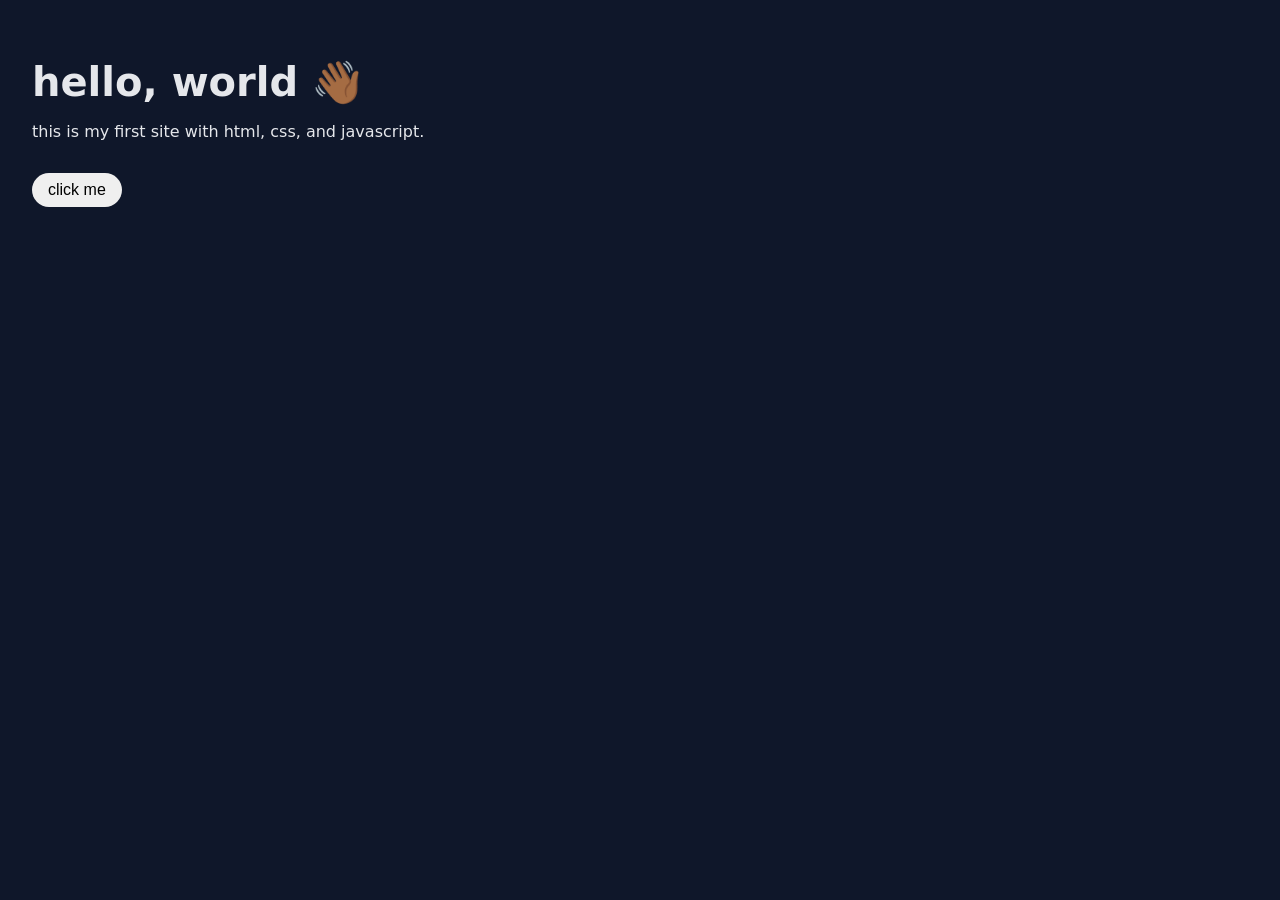
==== index.html @ 0871e7f8 "first commit" ====
<!DOCTYPE html>
<html lang="en">
<head>
  <meta charset="UTF-8" />
  <title>My First Site</title>

  <!-- connect CSS file -->
  <link rel="stylesheet" href="style.css" />
</head>
<body>
  <h1>hello, world 👋🏾</h1>
  <p>this is my first site with html, css, and javascript.</p>

  <button id="clickMeBtn">click me</button>
  <p id="message"></p>

  <!-- connect JS file -->
  <script src="script.js"></script>
</body>
</html>
---- style.css ----
/* make the page not ugly lol */

body {
  font-family: system-ui, -apple-system, BlinkMacSystemFont, "Segoe UI", sans-serif;
  background: #0f172a;
  color: #e5e7eb;
  margin: 0;
  padding: 2rem;
}

h1 {
  font-size: 2.5rem;
  margin-bottom: 0.5rem;
}

button {
  margin-top: 1rem;
  padding: 0.5rem 1rem;
  border: none;
  border-radius: 999px;
  cursor: pointer;
  font-size: 1rem;
}

button:hover {
  opacity: 0.9;
}
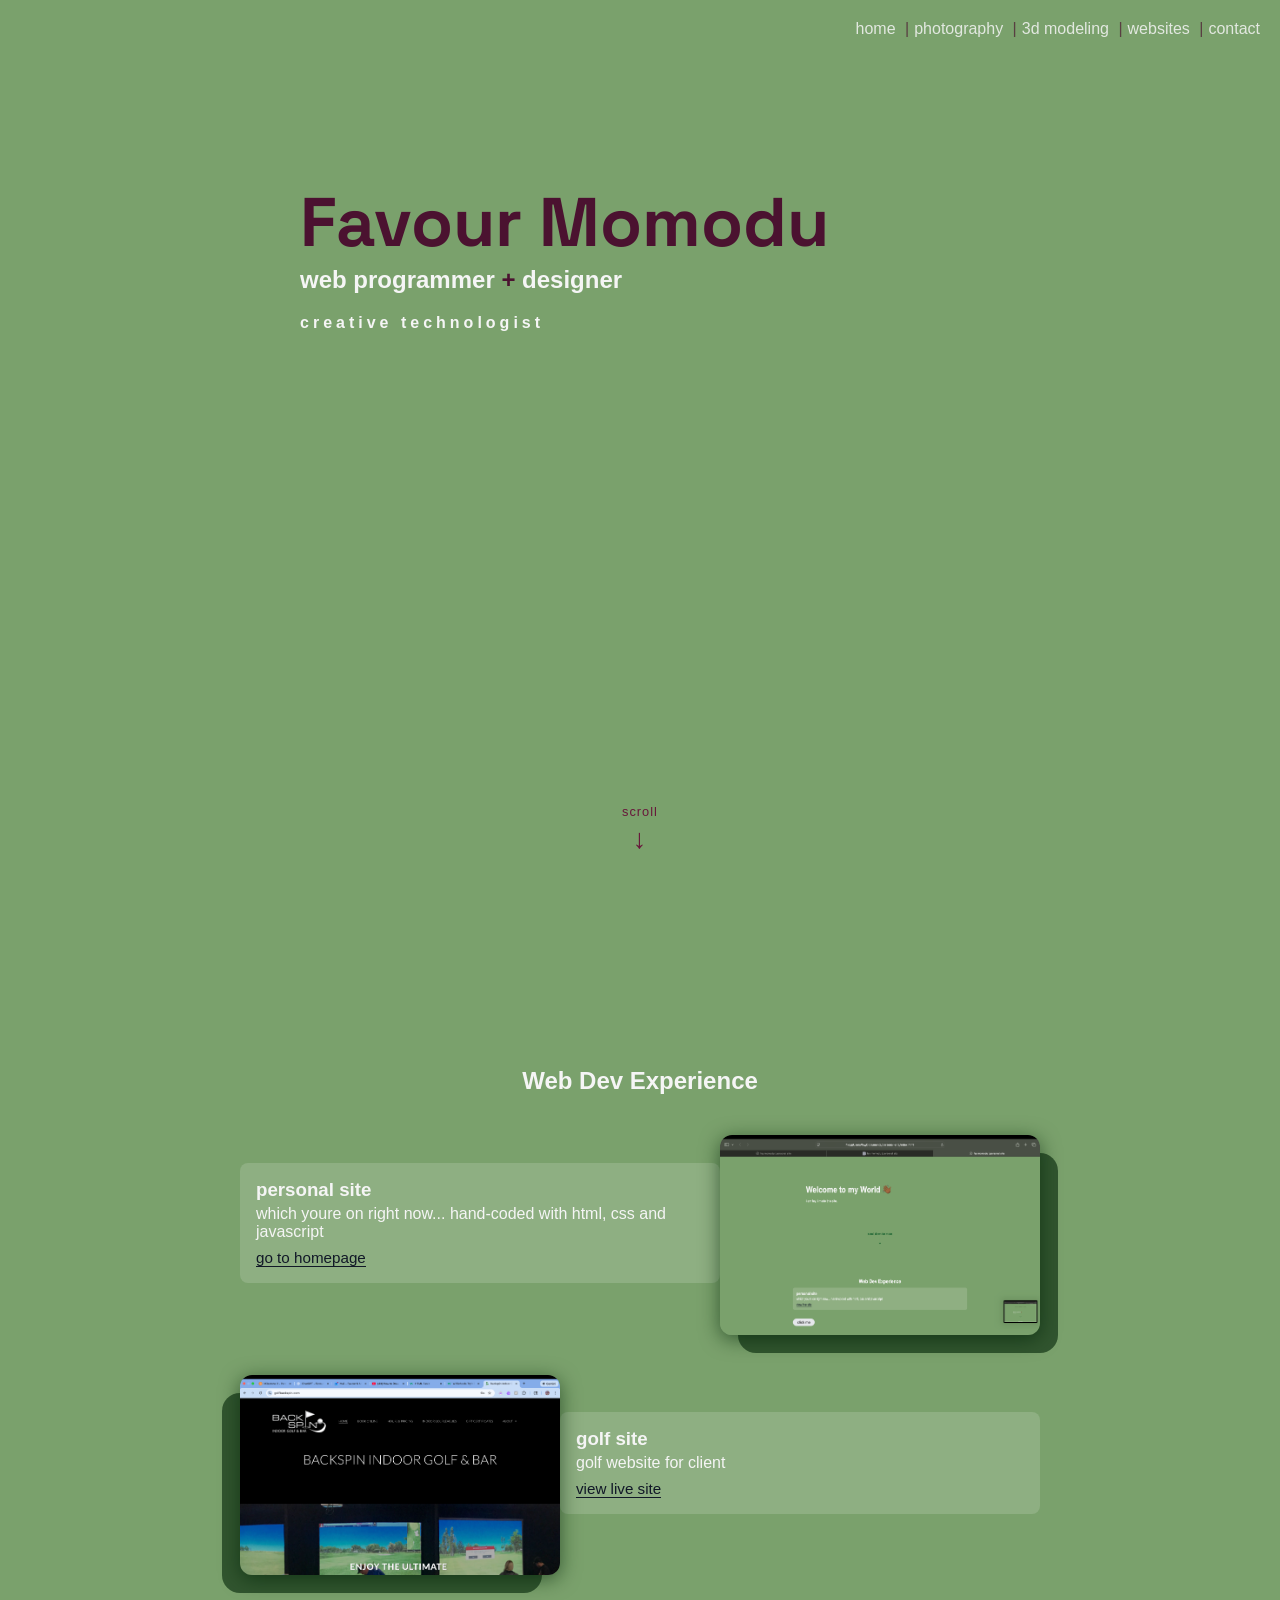
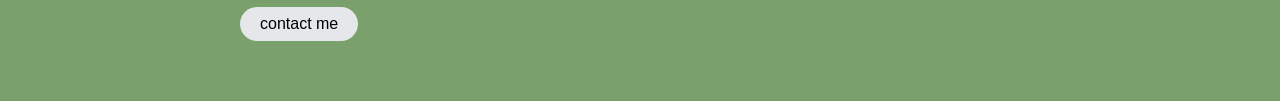
==== commit 0b89dcf9: "update portfolio site files" ====
--- a/index.html
+++ b/index.html
@@ -1,20 +1,100 @@
 <!DOCTYPE html>
 <html lang="en">
-<head>
-  <meta charset="UTF-8" />
-  <title>My First Site</title>
+  <head>
+    <meta charset="UTF-8" />
+    <title>fey momodu | personal site</title>
+    <link rel="preconnect" href="https://fonts.googleapis.com">
+<link rel="preconnect" href="https://fonts.gstatic.com" crossorigin>
+<link href="https://fonts.googleapis.com/css2?family=Inter:wght@400;600;800&family=Space+Grotesk:wght@500;700&display=swap" rel="stylesheet">
+    <link rel="stylesheet" href="style.css" />
+  </head>
 
-  <!-- connect CSS file -->
-  <link rel="stylesheet" href="style.css" />
-</head>
-<body>
-  <h1>hello, world 👋🏾</h1>
-  <p>this is my first site with html, css, and javascript.</p>
+  <body>
 
-  <button id="clickMeBtn">click me</button>
-  <p id="message"></p>
+    <!-- GREEN TOP BAR WITH NAV -->
+    <header class="banner">
+      <nav>
+        <ul>
+          <li><a href="#">home</a></li>
+          <li><a href="#">photography</a></li>
+          <li><a href="#">3d modeling</a></li>
+          <li><a href="#">websites</a></li>
+          <li><a href="contact.html">contact</a></li>
+        </ul>
+      </nav>
+    </header>
 
-  <!-- connect JS file -->
-  <script src="script.js"></script>
-</body>
+    <!-- CUTE DIVIDER SECTION -->
+
+    <!--  <div class="banner-divider">꧁⎝°⛧⋆𓆩༺♱༻𓆪⋆°⛧s⎠꧂</div> -->
+ 
+
+    <!-- MAIN BODY CONTENT (WHITE BACKGROUND) -->
+    <main class="page">
+
+        <!-- intro / hero section -->
+    <section class="intro">
+      <h1>Favour Momodu</h1>
+      <h2>web programmer <span class="accent">+</span> designer</h2>
+      <h4>creative technologist</h4>
+    
+
+
+    <!-- scroll hint -->
+    <div class="scroll-hint">
+        <!-- this text tells the user there is more content below -->
+        <span>scroll</span>
+        <span class="arrow">↓</span>
+    </div>
+    </section>
+
+     <!-- web dev section -->
+    <section id="web-dev" class ="projects">
+        <h2> Web Dev Experience</h2>
+
+        <!-- row 1: personal site -->
+        <div class="project-row">
+            <article class="project">
+            <h3>personal site</h3>
+            <p>which youre on right now... hand-coded with html, css and javascript</p>
+            <a href="#" target="_blank" rel="noopener noreferrer">go to homepage</a>
+        </article>
+
+        <!-- right: screenshot + dark green overlap bar -->
+        <div class="project-image">
+            <div class="preview-bg"></div>
+            <img src="p-image.png" alt="website preview">
+        </div>
+    </div> <!-- row 1 closed here-->
+
+
+
+       <!-- row 2: golf site -->
+    <div class="project-row reverse">
+        <article class="project">
+            <h3> golf site</h3>
+            <p>golf website for client</p>
+            <a href="https://www.golfbackspin.com/" target="_blank" rel="noopener noreferrer">view live site
+
+            </a>
+        </article>
+            
+
+            <!-- right: screenshot + dark green overlap bar -->
+            <div class="project-image">
+            <div class="preview-bg"></div>
+            <img src="g-image.png" alt="website preview">
+        </div>
+    </div> <!--row 2 closed-->
+
+    </section>
+
+      <button id="clickMeBtn">contact me</button>
+      <p id="message"></p>
+    </main>
+
+    
+
+    <script src="script.js"></script>
+  </body>
 </html>
--- a/style.css
+++ b/style.css
@@ -1,25 +1,240 @@
-/* make the page not ugly lol */
-
 body {
-  font-family: system-ui, -apple-system, BlinkMacSystemFont, "Segoe UI", sans-serif;
-  background: #0f172a;
-  color: #e5e7eb;
+  font-family: 'Franklin Gothic Medium', 'Arial Narrow', Arial, sans-serif;
+  background:#7aa16c;
+  color: whitesmoke;
   margin: 0;
-  padding: 2rem;
-}
-
-h1 {
-  font-size: 2.5rem;
-  margin-bottom: 0.5rem;
-}
-
+  padding: 0;
+  text-rendering: optimizeLegibility;
+}
+.accent {
+  color:#4b1230;
+}
+
+.page {
+  max-width: 800px;      /* don't let content stretch super wide */
+  margin: 80px auto 60px;/* top / left+right(auto centers) / bottom */
+  padding: 0 20px;       /* little side breathing room on small screens */
+
+}
+
+/* green banner at top */
+.banner {
+  background: #7aa16c;
+  padding: 20px 20px; 
+}
+
+/* nav styles */
+.banner nav {
+  display: flex;
+  justify-content: flex-end;
+  opacity: 85%;
+}
+
+.banner nav ul {
+  list-style: none;
+  display: flex;
+  margin: 0;
+  padding: 0;
+}
+
+.banner nav ul li a {
+  text-decoration: none;
+  color: whitesmoke;
+  font-size: 16px;
+}
+
+.banner nav ul li:not(:last-child)::after {
+  color:#4b1230;
+  content: " | ";
+  margin: 0 5px;
+  opacity: 80%;
+}
+
+.banner nav ul li a:hover {
+  color: #4b1230;
+}
+
+.banner-divider {
+  text-align: center;
+  font-size: 1.75rem;
+  padding: 5px 0;
+  color: #4a4b2f; 
+  font-family: 'Inter', sans-serif;
+}
+
+/* section content */
+.intro {
+  position: relative;
+  min-height: 85vh;
+  text-align: left;
+  padding: 40px 60px;   /* spacing so text isn’t glued to the top */
+
+}
+
+/* heading - Favour Momodu */
+.intro h1 {
+  font-family: 'Space Grotesk', 'Inter', system-ui, sans-serif;
+  font-size: 4.3rem;
+  color:#4b1230;
+  margin-bottom: 0px;
+}
+
+.intro h1, 
+.intro h2, 
+.intro h4 {
+  margin-top: 0;
+}
+.intro h4 {
+  letter-spacing: .25pc;
+}
+
+
+.scroll-hint{
+  position: absolute;
+  left: 50%;
+  bottom: 128px;
+  transform: translateX(-50%);
+  display: flex;
+  flex-direction: column;
+  align-items: center;
+  gap: 4px;
+  margin: 0;
+  text-align: center;
+  font-size: 0.80rem;
+  color: #660033;
+  z-index: 9999;
+  pointer-events: none;
+  letter-spacing: 1px;
+  opacity: 85%;
+}
+
+/* each span inside scroll-hint acts like its own little block */
+.scroll-hint span {
+  display: block; /* makes spans behave like block elements (stack nicely) */
+  align-items: center;
+}
+
+.scroll-hint .arrow {
+  font-size: 1.7rem;  /* make the arrow bigger than the text */
+  animation: bounce 1.4s infinite;  /* apply the bounce animation repeatedly */
+}
+
+
+/* Web Dev Experience */
+.projects h2 {
+  padding-top: 4rem;
+  font-size: 1.5rem;
+  margin-bottom: 1rem;
+  text-align: center;
+}
+
+/* project card */
+.project {
+  margin-bottom: 24px;
+  padding: 16px;
+  border-radius: 8px;
+  background: rgba(255, 255, 255, 0.15); /* soft card on green */
+  flex:1;
+}
+
+
+
+.project-row {
+  display: flex;
+  justify-content: flex-start;
+  align-items: center;
+  gap: 0;
+  margin-top: 40px;
+}
+
+.project-image {
+  position: relative;   /* so children can be positioned inside */
+  width: 320px;
+  height: 200px;
+}
+
+.preview-bg {
+  position: absolute;
+  top: 18px;    /* how far down from the top */
+  left: 18px;   /* how far from the left */
+  width: 100%;
+  height: 100%;
+  background: rgba(0, 35, 7, 0.6);  /* darker green bar */
+  border-radius: 18px;
+  z-index: 1;             /* sits behind the image */
+}
+
+.project-image img {
+  position: absolute;
+  top: 0;
+  left: 0;
+  width: 100%;
+  height: 100%;
+  object-fit: cover;
+  border-radius: 12px;
+  box-shadow: 0 4px 20px rgba(0, 35, 7, 0.6);
+  z-index: 2;
+
+}
+
+/*personal site*/
+.project h3 {
+  margin: 0 0 4px;
+}
+
+.project p {
+  margin: 0 0 8px;
+}
+
+.project a {
+  font-size: 0.95rem;
+  text-decoration: none;
+  color: #111827;
+  border-bottom: 1px solid #111827;
+}
+
+
+.project-row.reverse {
+  flex-direction: row-reverse;
+  
+}
+
+.project-row.reverse .preview-bg {
+  left: auto;
+  right: 18px;
+}
+
+
+.project a:hover {
+  opacity: 0.8;
+}
+
+/* define the bounce animation frames */
+@keyframes bounce {
+  0%, 20%, 50%, 80%, 100% {   /* at these times in the animation... */
+    transform: translateY(0); /* ...the arrow is at its normal position */
+  }
+  40% {                       /* around 40% through the animation... */
+    transform: translateY(6px); /* ...move the arrow down by 6px */
+  }
+  60% {                       /* around 60% through the animation... */
+    transform: translateY(3px); /* ...move it slightly back up (still below original) */
+  }
+}
+
+/*.page {
+  outline: 3px solid red;
+} */
+
+/* button */
 button {
-  margin-top: 1rem;
-  padding: 0.5rem 1rem;
+  margin-top: 2rem;
+  padding: 0.5rem 1.25rem;
   border: none;
   border-radius: 999px;
   cursor: pointer;
   font-size: 1rem;
+  background: #e5e7eb;
 }
 
 button:hover {
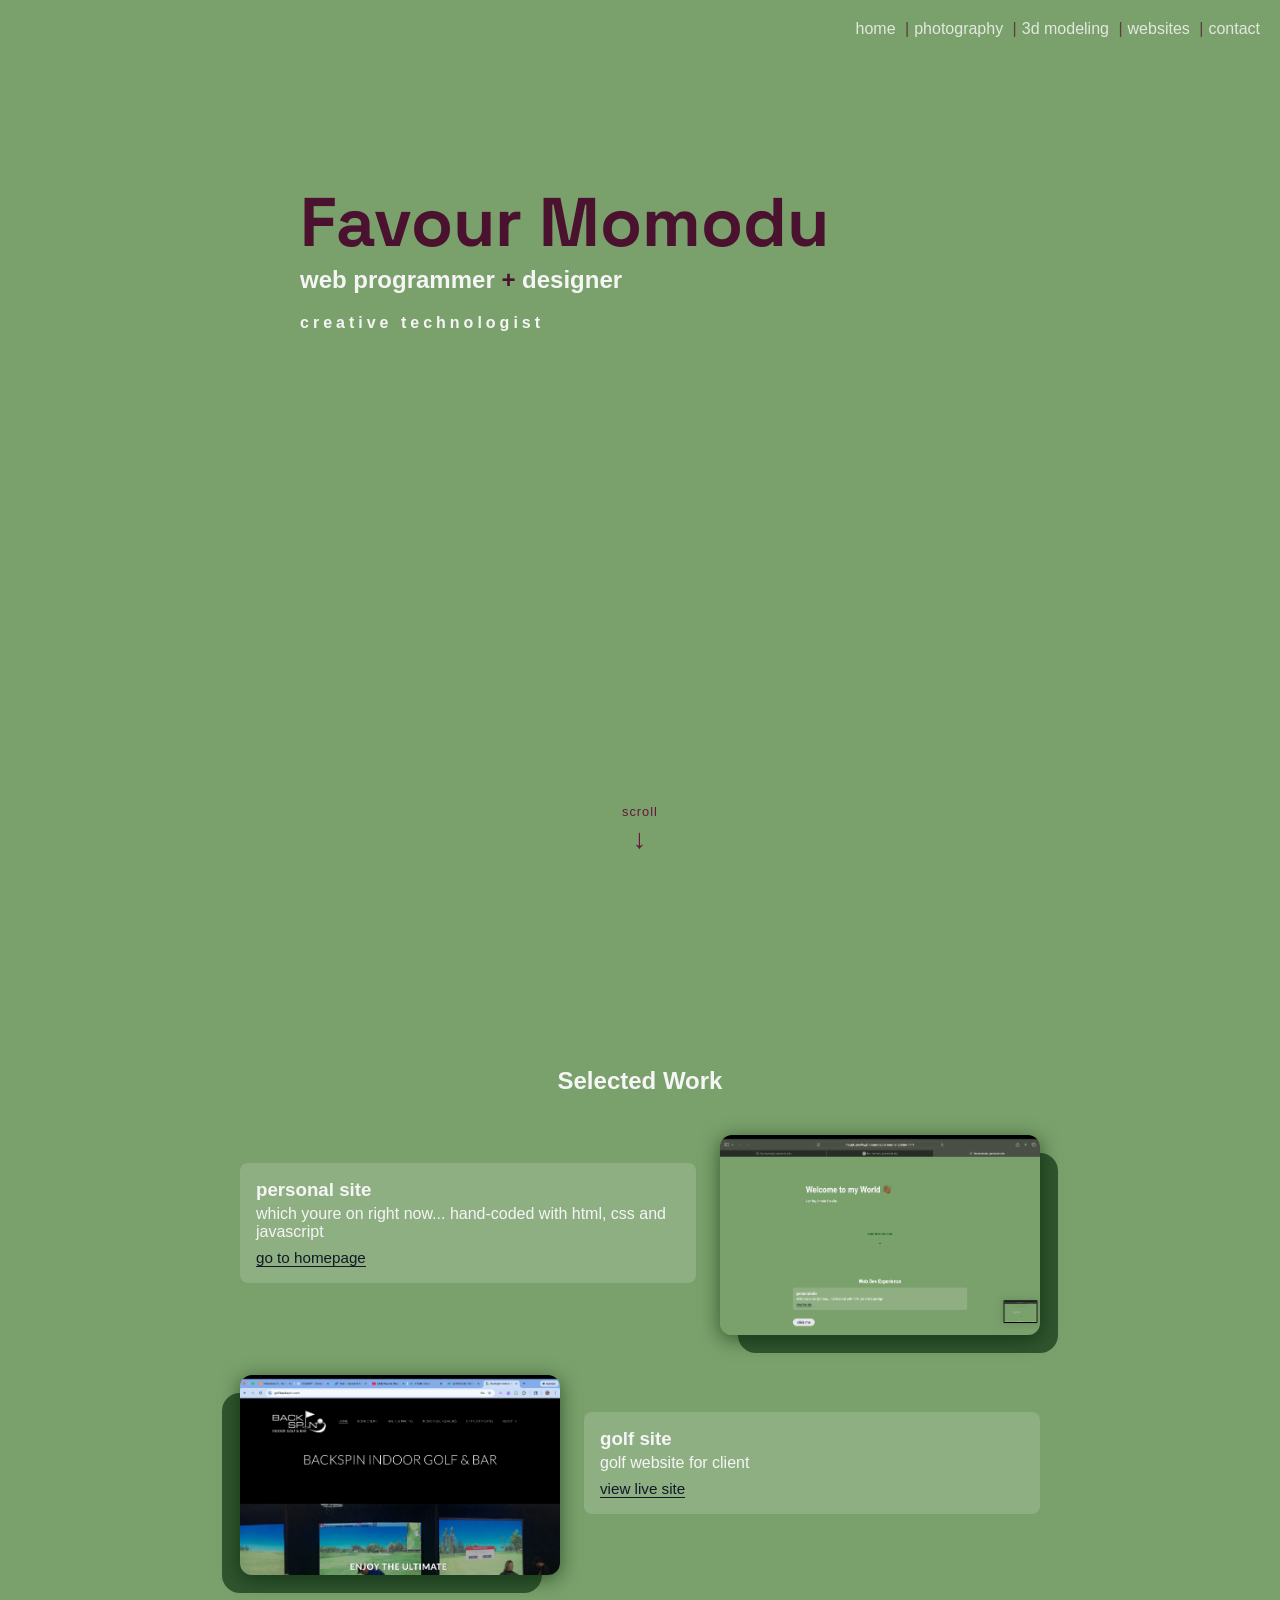
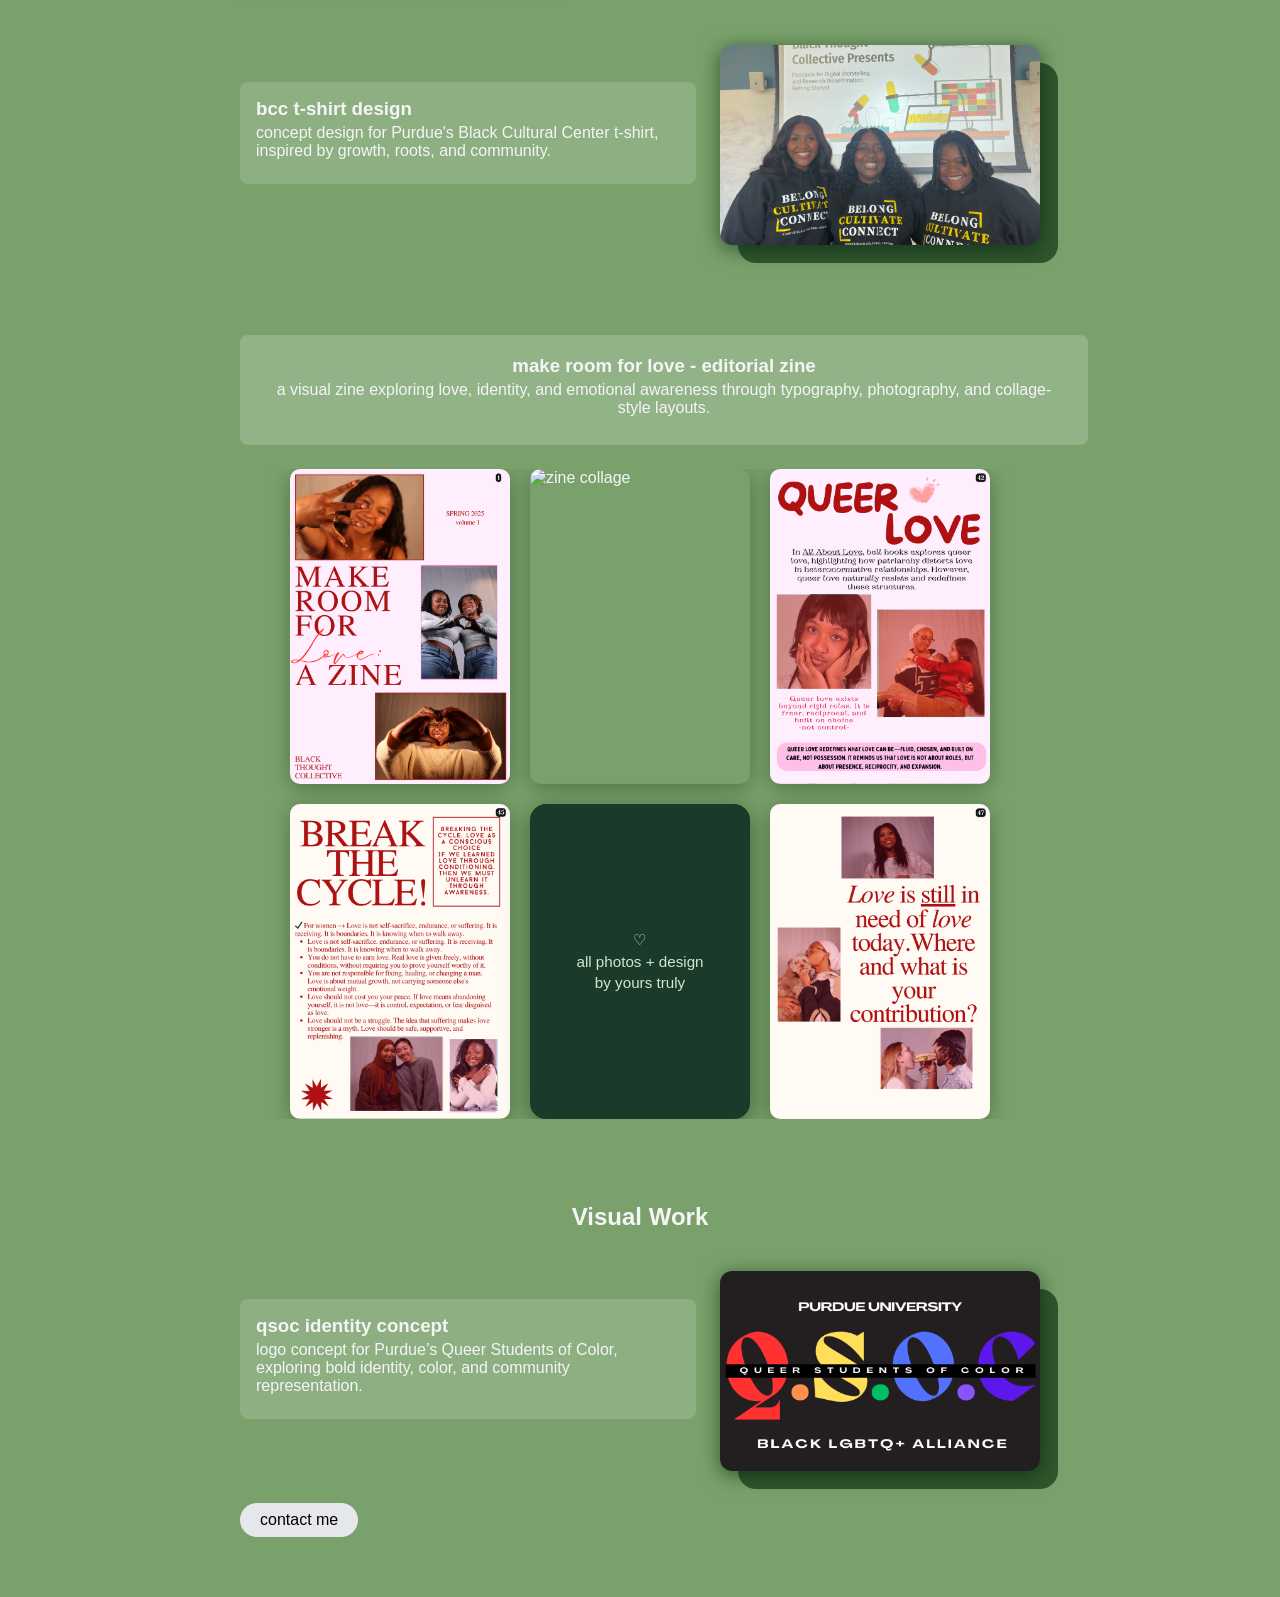
==== commit ae8036c9: "update portfolio site" ====
--- a/index.html
+++ b/index.html
@@ -3,15 +3,16 @@
   <head>
     <meta charset="UTF-8" />
     <title>fey momodu | personal site</title>
-    <link rel="preconnect" href="https://fonts.googleapis.com">
-<link rel="preconnect" href="https://fonts.gstatic.com" crossorigin>
-<link href="https://fonts.googleapis.com/css2?family=Inter:wght@400;600;800&family=Space+Grotesk:wght@500;700&display=swap" rel="stylesheet">
+    <link rel="preconnect" href="https://fonts.googleapis.com" />
+    <link rel="preconnect" href="https://fonts.gstatic.com" crossorigin />
+    <link
+      href="https://fonts.googleapis.com/css2?family=Inter:wght@400;600;800&family=Space+Grotesk:wght@500;700&display=swap"
+      rel="stylesheet"
+    />
     <link rel="stylesheet" href="style.css" />
   </head>
 
   <body>
-
-    <!-- GREEN TOP BAR WITH NAV -->
     <header class="banner">
       <nav>
         <ul>
@@ -24,77 +25,123 @@
       </nav>
     </header>
 
-    <!-- CUTE DIVIDER SECTION -->
+    <main class="page">
+      <section class="intro">
+        <h1>Favour Momodu</h1>
+        <h2>web programmer <span class="accent">+</span> designer</h2>
+        <h4>creative technologist</h4>
 
-    <!--  <div class="banner-divider">꧁⎝°⛧⋆𓆩༺♱༻𓆪⋆°⛧s⎠꧂</div> -->
- 
+        <div class="scroll-hint">
+          <span>scroll</span>
+          <span class="arrow">↓</span>
+        </div>
+      </section>
 
-    <!-- MAIN BODY CONTENT (WHITE BACKGROUND) -->
-    <main class="page">
+      <section id="web-dev" class="projects">
+        <h2>Selected Work</h2>
 
-        <!-- intro / hero section -->
-    <section class="intro">
-      <h1>Favour Momodu</h1>
-      <h2>web programmer <span class="accent">+</span> designer</h2>
-      <h4>creative technologist</h4>
-    
-
-
-    <!-- scroll hint -->
-    <div class="scroll-hint">
-        <!-- this text tells the user there is more content below -->
-        <span>scroll</span>
-        <span class="arrow">↓</span>
-    </div>
-    </section>
-
-     <!-- web dev section -->
-    <section id="web-dev" class ="projects">
-        <h2> Web Dev Experience</h2>
-
-        <!-- row 1: personal site -->
         <div class="project-row">
-            <article class="project">
+          <article class="project">
             <h3>personal site</h3>
             <p>which youre on right now... hand-coded with html, css and javascript</p>
             <a href="#" target="_blank" rel="noopener noreferrer">go to homepage</a>
-        </article>
+          </article>
 
-        <!-- right: screenshot + dark green overlap bar -->
-        <div class="project-image">
+          <div class="project-image">
             <div class="preview-bg"></div>
-            <img src="p-image.png" alt="website preview">
+            <img src="p-image.png" alt="website preview" />
+          </div>
         </div>
-    </div> <!-- row 1 closed here-->
+
+        <div class="project-row reverse">
+          <article class="project">
+            <h3>golf site</h3>
+            <p>golf website for client</p>
+            <a href="https://www.golfbackspin.com/" target="_blank" rel="noopener noreferrer">
+              view live site
+            </a>
+          </article>
+
+          <div class="project-image">
+            <div class="preview-bg"></div>
+            <img src="g-image.png" alt="golf website preview" />
+          </div>
+        </div>
+
+        <div class="project-row shirt-row">
+  <article class="project">
+    <h3>bcc t-shirt design</h3>
+    <p>
+      concept design for Purdue's Black Cultural Center t-shirt, inspired by growth,
+      roots, and community.
+    </p>
+  </article>
+
+  <div class="project-image">
+    <div class="preview-bg"></div>
+    <img src="portfolio/t-shirt.JPG" alt="bcc shirt design">
+  </div>
+</div>
+
+
+        <div class="zine-section">
+          <article class="project zine-text">
+            <h3>make room for love - editorial zine</h3>
+            <p>
+              a visual zine exploring love, identity, and emotional awareness through
+              typography, photography, and collage-style layouts.
+            </p>
+          </article>
+
+          <div class="zine-preview">
+            <div class="zine-gallery">
+              <img src="portfolio/BTC Zine for Love (1)/Cover Page.png" alt="zine cover" />
+              <img src="portfolio/BTC Zine for Love (1)/32.png" alt="zine collage" />
+              <img src="portfolio/BTC Zine for Love (1)/42.png" alt="queer love" />
+              <img src="portfolio/BTC Zine for Love (1)/45.png" alt="break the cycle" />
+
+              <div class="zine-center">
+♡<br>
+  all photos + design<br>
+  by yours truly
+</div>
+
+              <img src="portfolio/BTC Zine for Love (1)/47.png" alt="love quote" />
+
+              
+            </div>
+          </div>
+        </div>
 
 
 
-       <!-- row 2: golf site -->
-    <div class="project-row reverse">
-        <article class="project">
-            <h3> golf site</h3>
-            <p>golf website for client</p>
-            <a href="https://www.golfbackspin.com/" target="_blank" rel="noopener noreferrer">view live site
+      </section>
 
-            </a>
-        </article>
-            
+      <section class="projects">
+  <h2>Visual Work</h2>
 
-            <!-- right: screenshot + dark green overlap bar -->
-            <div class="project-image">
-            <div class="preview-bg"></div>
-            <img src="g-image.png" alt="website preview">
-        </div>
-    </div> <!--row 2 closed-->
+  <div class="project-row">
+    <article class="project">
+      <h3>qsoc identity concept</h3>
+      <p>
+        logo concept for Purdue’s Queer Students of Color, exploring bold identity,
+        color, and community representation.
+      </p>
+    </article>
 
-    </section>
+    <div class="project-image">
+      <div class="preview-bg"></div>
+      <img src="portfolio/QSOC Logo-test.png" alt="qsoc logo design">
+    </div>
+  </div>
+</section>
+
+
 
       <button id="clickMeBtn">contact me</button>
       <p id="message"></p>
     </main>
 
-    
-
     <script src="script.js"></script>
   </body>
-</html>
+</html>
--- a/style.css
+++ b/style.css
@@ -1,29 +1,27 @@
 body {
   font-family: 'Franklin Gothic Medium', 'Arial Narrow', Arial, sans-serif;
-  background:#7aa16c;
+  background: #7aa16c;
   color: whitesmoke;
   margin: 0;
   padding: 0;
   text-rendering: optimizeLegibility;
 }
+
 .accent {
-  color:#4b1230;
+  color: #4b1230;
 }
 
 .page {
-  max-width: 800px;      /* don't let content stretch super wide */
-  margin: 80px auto 60px;/* top / left+right(auto centers) / bottom */
-  padding: 0 20px;       /* little side breathing room on small screens */
-
-}
-
-/* green banner at top */
+  max-width: 800px;
+  margin: 80px auto 60px;
+  padding: 0 20px;
+}
+
 .banner {
   background: #7aa16c;
-  padding: 20px 20px; 
-}
-
-/* nav styles */
+  padding: 20px 20px;
+}
+
 .banner nav {
   display: flex;
   justify-content: flex-end;
@@ -44,7 +42,7 @@
 }
 
 .banner nav ul li:not(:last-child)::after {
-  color:#4b1230;
+  color: #4b1230;
   content: " | ";
   margin: 0 5px;
   opacity: 80%;
@@ -58,38 +56,35 @@
   text-align: center;
   font-size: 1.75rem;
   padding: 5px 0;
-  color: #4a4b2f; 
+  color: #4a4b2f;
   font-family: 'Inter', sans-serif;
 }
 
-/* section content */
 .intro {
   position: relative;
   min-height: 85vh;
   text-align: left;
-  padding: 40px 60px;   /* spacing so text isn’t glued to the top */
-
-}
-
-/* heading - Favour Momodu */
+  padding: 40px 60px;
+}
+
 .intro h1 {
   font-family: 'Space Grotesk', 'Inter', system-ui, sans-serif;
   font-size: 4.3rem;
-  color:#4b1230;
+  color: #4b1230;
   margin-bottom: 0px;
 }
 
-.intro h1, 
-.intro h2, 
+.intro h1,
+.intro h2,
 .intro h4 {
   margin-top: 0;
 }
+
 .intro h4 {
-  letter-spacing: .25pc;
-}
-
-
-.scroll-hint{
+  letter-spacing: 0.25pc;
+}
+
+.scroll-hint {
   position: absolute;
   left: 50%;
   bottom: 128px;
@@ -100,7 +95,7 @@
   gap: 4px;
   margin: 0;
   text-align: center;
-  font-size: 0.80rem;
+  font-size: 0.8rem;
   color: #660033;
   z-index: 9999;
   pointer-events: none;
@@ -108,19 +103,16 @@
   opacity: 85%;
 }
 
-/* each span inside scroll-hint acts like its own little block */
 .scroll-hint span {
-  display: block; /* makes spans behave like block elements (stack nicely) */
+  display: block;
   align-items: center;
 }
 
 .scroll-hint .arrow {
-  font-size: 1.7rem;  /* make the arrow bigger than the text */
-  animation: bounce 1.4s infinite;  /* apply the bounce animation repeatedly */
-}
-
-
-/* Web Dev Experience */
+  font-size: 1.7rem;
+  animation: bounce 1.4s infinite;
+}
+
 .projects h2 {
   padding-top: 4rem;
   font-size: 1.5rem;
@@ -128,40 +120,38 @@
   text-align: center;
 }
 
-/* project card */
 .project {
   margin-bottom: 24px;
   padding: 16px;
   border-radius: 8px;
-  background: rgba(255, 255, 255, 0.15); /* soft card on green */
-  flex:1;
-}
-
-
+  background: rgba(255, 255, 255, 0.15);
+  flex: 1;
+}
 
 .project-row {
   display: flex;
   justify-content: flex-start;
   align-items: center;
-  gap: 0;
+  gap: 24px;
   margin-top: 40px;
+ 
 }
 
 .project-image {
-  position: relative;   /* so children can be positioned inside */
+  position: relative;
   width: 320px;
   height: 200px;
 }
 
 .preview-bg {
   position: absolute;
-  top: 18px;    /* how far down from the top */
-  left: 18px;   /* how far from the left */
+  top: 18px;
+  left: 18px;
   width: 100%;
   height: 100%;
-  background: rgba(0, 35, 7, 0.6);  /* darker green bar */
+  background: rgba(0, 35, 7, 0.6);
   border-radius: 18px;
-  z-index: 1;             /* sits behind the image */
+  z-index: 1;
 }
 
 .project-image img {
@@ -174,10 +164,8 @@
   border-radius: 12px;
   box-shadow: 0 4px 20px rgba(0, 35, 7, 0.6);
   z-index: 2;
-
-}
-
-/*personal site*/
+}
+
 .project h3 {
   margin: 0 0 4px;
 }
@@ -193,10 +181,8 @@
   border-bottom: 1px solid #111827;
 }
 
-
 .project-row.reverse {
   flex-direction: row-reverse;
-  
 }
 
 .project-row.reverse .preview-bg {
@@ -204,29 +190,22 @@
   right: 18px;
 }
 
-
 .project a:hover {
   opacity: 0.8;
 }
 
-/* define the bounce animation frames */
 @keyframes bounce {
-  0%, 20%, 50%, 80%, 100% {   /* at these times in the animation... */
-    transform: translateY(0); /* ...the arrow is at its normal position */
+  0%, 20%, 50%, 80%, 100% {
+    transform: translateY(0);
   }
-  40% {                       /* around 40% through the animation... */
-    transform: translateY(6px); /* ...move the arrow down by 6px */
+  40% {
+    transform: translateY(6px);
   }
-  60% {                       /* around 60% through the animation... */
-    transform: translateY(3px); /* ...move it slightly back up (still below original) */
+  60% {
+    transform: translateY(3px);
   }
 }
 
-/*.page {
-  outline: 3px solid red;
-} */
-
-/* button */
 button {
   margin-top: 2rem;
   padding: 0.5rem 1.25rem;
@@ -240,3 +219,81 @@
 button:hover {
   opacity: 0.9;
 }
+
+
+.zine-section {
+  margin-top: 90px;
+
+}
+
+.zine-text {
+  width: 100%;
+  max-width: none;
+  margin-bottom: 24px;
+  padding: 20px 24px;
+  text-align: center;
+  background: rgba(255, 255, 255, 0.18);
+}
+
+.zine-preview {
+  width: 100%;
+  overflow-x: auto;
+  justify-content: center;
+}
+
+.zine-gallery {
+  display: grid;
+  grid-template-columns: repeat(3, 220px);
+  gap: 20px;
+  justify-content: center;
+}
+
+.zine-gallery img {
+  width: 220px;
+  height: auto;
+  display: block;
+  border-radius: 10px;
+  box-shadow: 0 4px 20px rgba(0, 35, 7, 0.35);
+}
+
+/* NOW the layout magic */
+
+/* first 3 = top row (normal) */
+
+/* 4th image → bottom left center */
+.zine-gallery img:nth-child(4) {
+  grid-column: 1 / 2;
+}
+
+/* 5th image → bottom right center */
+.zine-gallery img:nth-child(5) {
+  grid-column: 3 / 4;
+}
+
+/*center card */
+.zine-center {
+  grid-column: 2;
+
+  background: #1b3a2a; /* deep green */
+  color: #cde7d4;       /* soft light green text */
+
+  padding: 24px 18px;
+  border-radius: 16px;
+
+  text-align: center;
+  font-size: 0.95rem;
+  line-height: 1.4;
+
+  max-width: 200px;
+
+  box-shadow: 0 6px 24px rgba(0, 35, 7, 0.5);
+
+  display: flex;
+  align-items: center;
+  justify-content: center;
+}
+
+
+.project-row.shirt-row {
+  margin-top: 70px;
+}
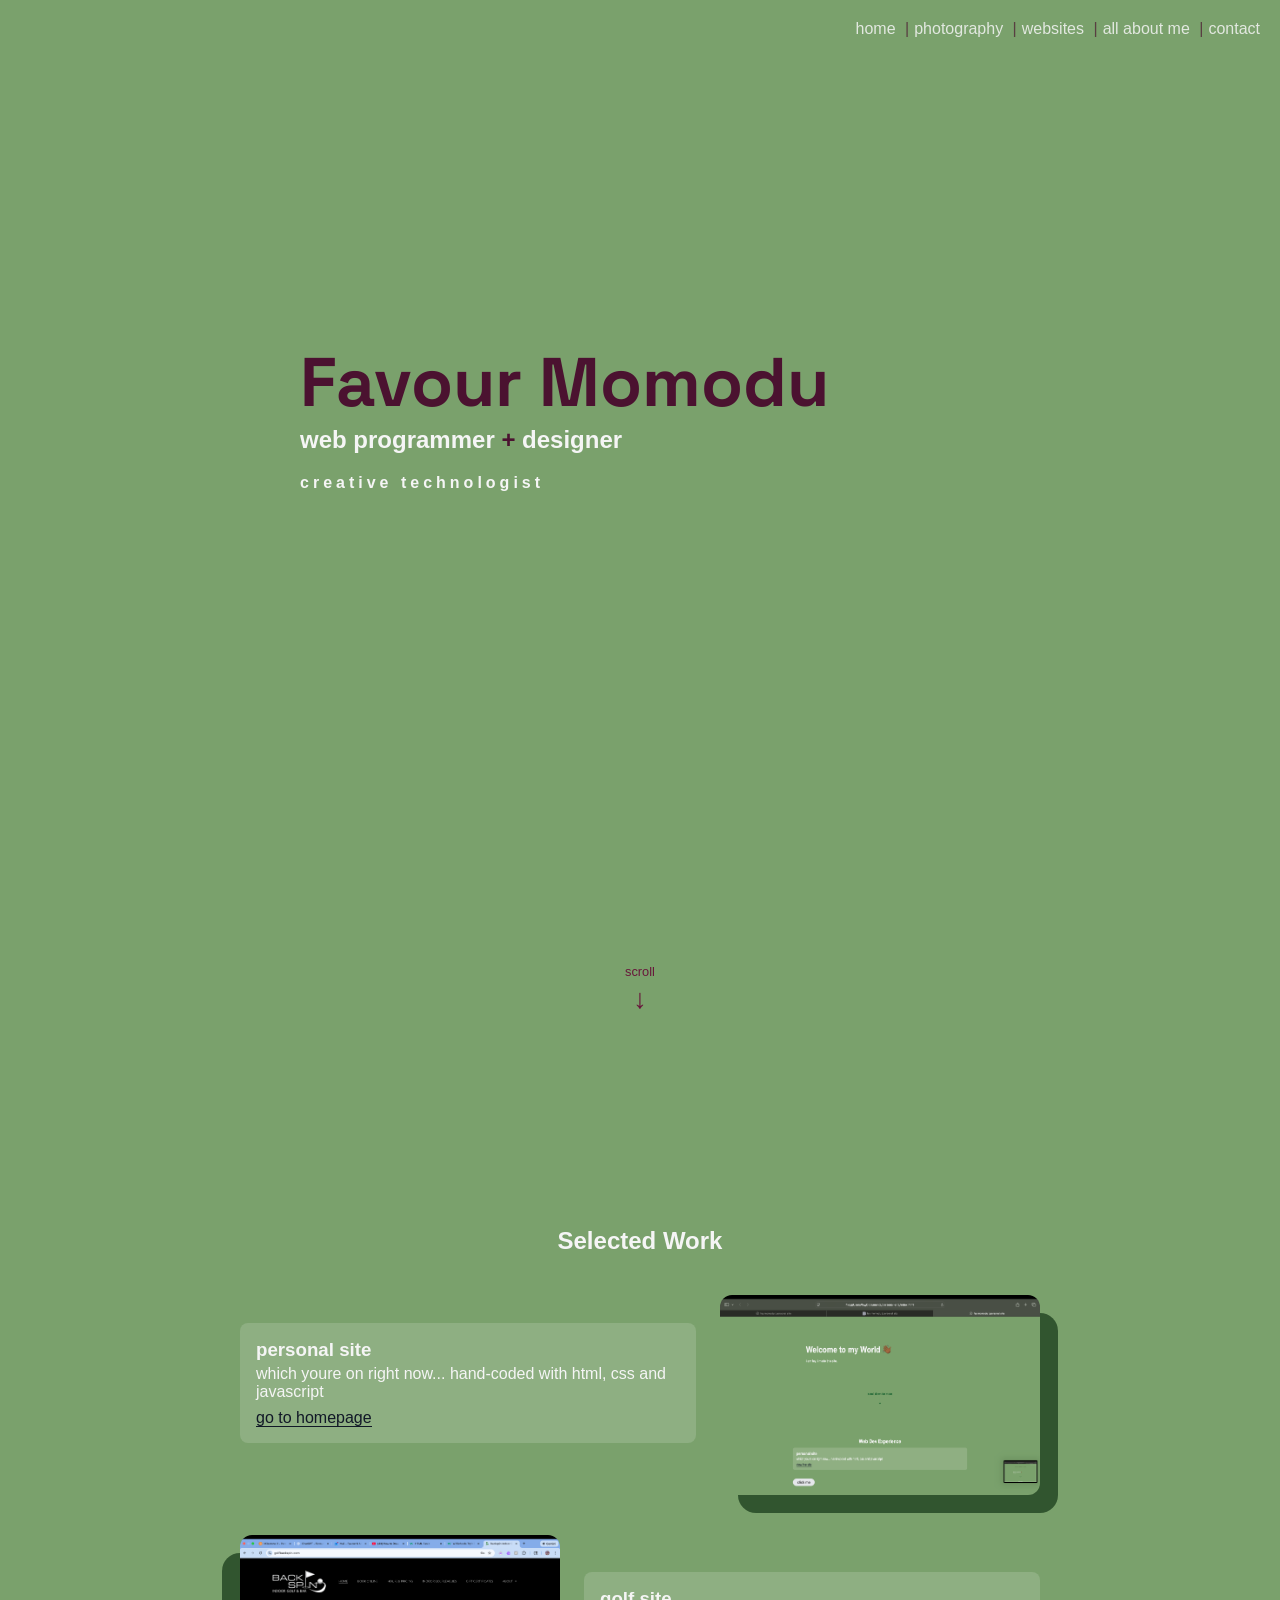
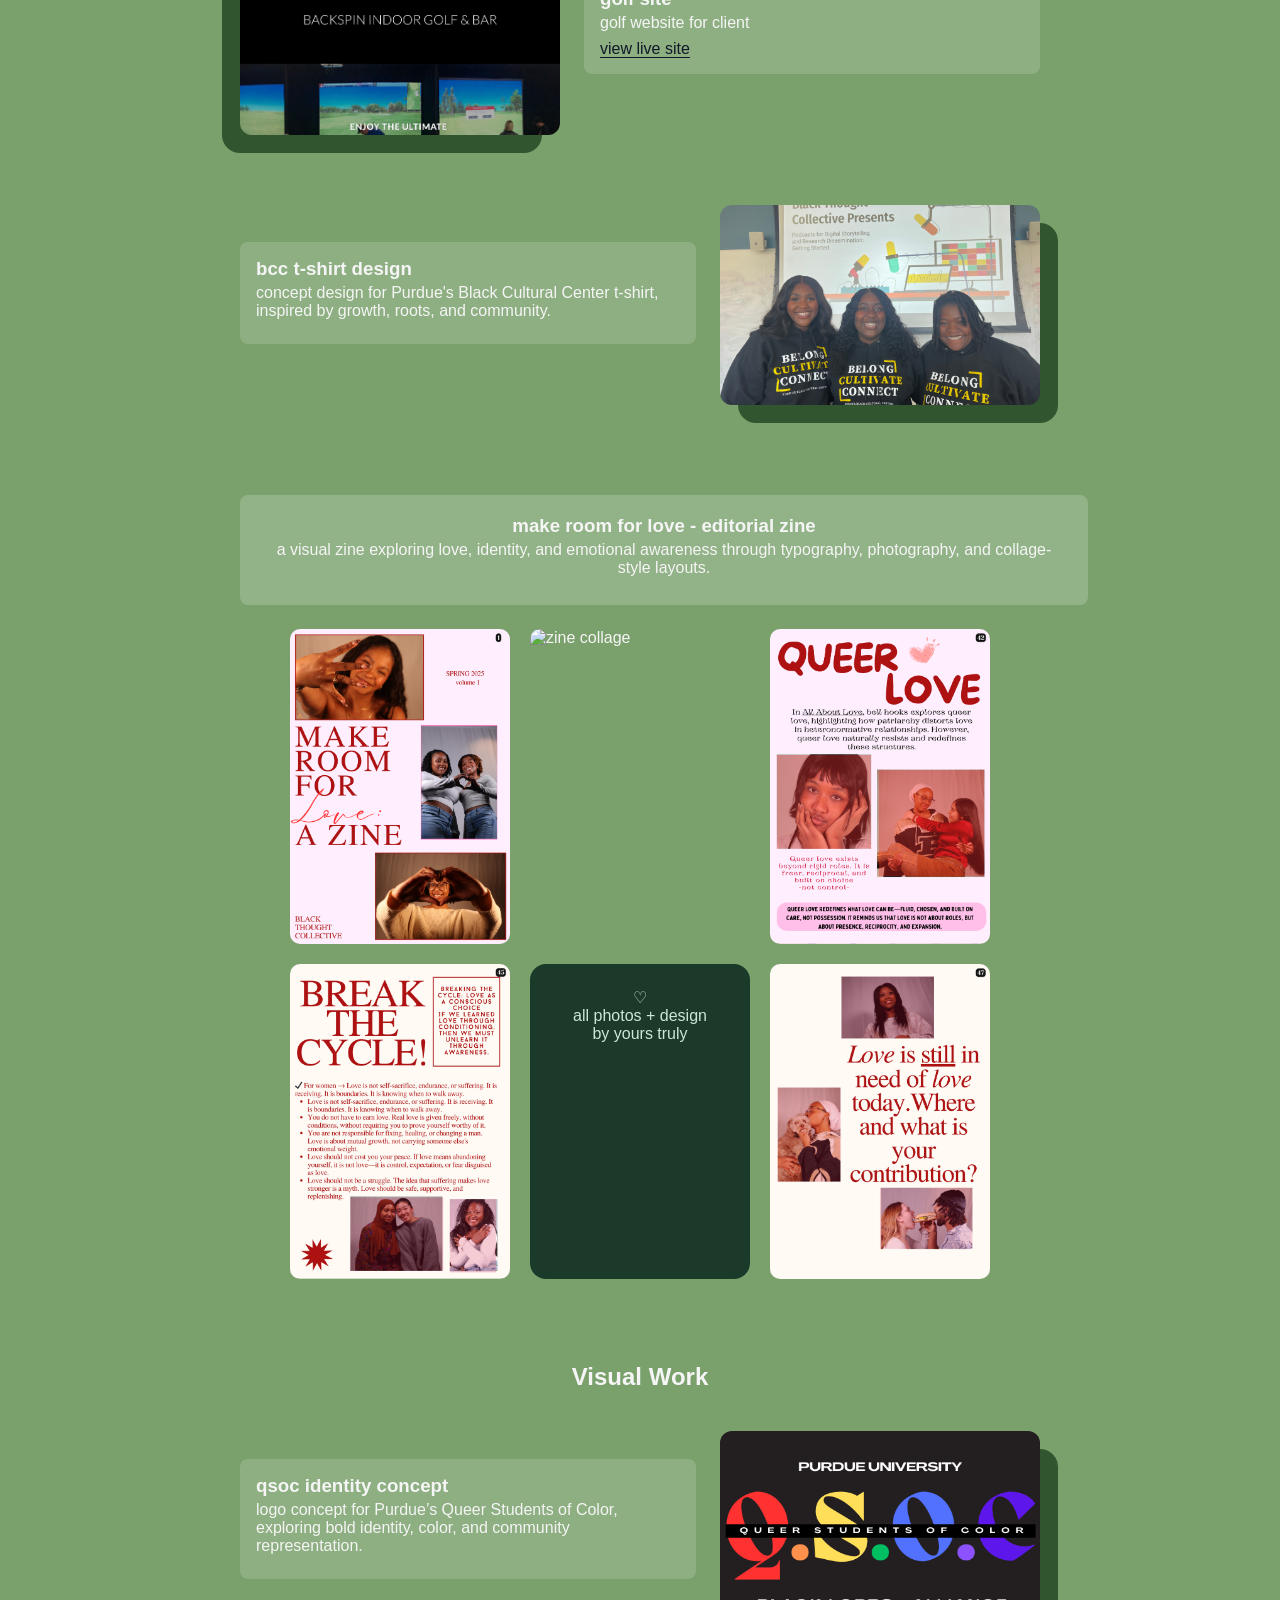
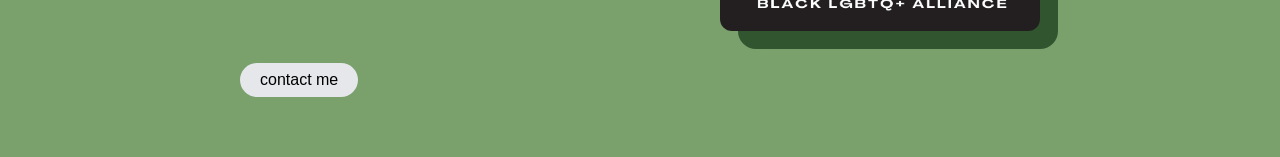
==== commit 16e345f4: "add multi-page navigation and pages" ====
--- a/index.html
+++ b/index.html
@@ -17,9 +17,9 @@
       <nav>
         <ul>
           <li><a href="#">home</a></li>
-          <li><a href="#">photography</a></li>
-          <li><a href="#">3d modeling</a></li>
-          <li><a href="#">websites</a></li>
+          <li><a href="photography.html">photography</a></li>
+          <li><a href="websites.html">websites</a></li>
+           <li><a href="me.html">all about me</a></li>
           <li><a href="contact.html">contact</a></li>
         </ul>
       </nav>
--- a/style.css
+++ b/style.css
@@ -1,3 +1,5 @@
+/* BASE */
+
 body {
   font-family: 'Franklin Gothic Medium', 'Arial Narrow', Arial, sans-serif;
   background: #7aa16c;
@@ -17,6 +19,8 @@
   padding: 0 20px;
 }
 
+/* NAV */
+
 .banner {
   background: #7aa16c;
   padding: 20px 20px;
@@ -52,26 +56,21 @@
   color: #4b1230;
 }
 
-.banner-divider {
-  text-align: center;
-  font-size: 1.75rem;
-  padding: 5px 0;
-  color: #4a4b2f;
-  font-family: 'Inter', sans-serif;
-}
+/* INTRO */
 
 .intro {
   position: relative;
   min-height: 85vh;
   text-align: left;
   padding: 40px 60px;
+  padding-top: 200px;
 }
 
 .intro h1 {
   font-family: 'Space Grotesk', 'Inter', system-ui, sans-serif;
   font-size: 4.3rem;
   color: #4b1230;
-  margin-bottom: 0px;
+  margin-bottom: 0;
 }
 
 .intro h1,
@@ -83,6 +82,8 @@
 .intro h4 {
   letter-spacing: 0.25pc;
 }
+
+/* SCROLL */
 
 .scroll-hint {
   position: absolute;
@@ -93,105 +94,14 @@
   flex-direction: column;
   align-items: center;
   gap: 4px;
-  margin: 0;
-  text-align: center;
   font-size: 0.8rem;
   color: #660033;
-  z-index: 9999;
-  pointer-events: none;
-  letter-spacing: 1px;
   opacity: 85%;
-}
-
-.scroll-hint span {
-  display: block;
-  align-items: center;
 }
 
 .scroll-hint .arrow {
   font-size: 1.7rem;
   animation: bounce 1.4s infinite;
-}
-
-.projects h2 {
-  padding-top: 4rem;
-  font-size: 1.5rem;
-  margin-bottom: 1rem;
-  text-align: center;
-}
-
-.project {
-  margin-bottom: 24px;
-  padding: 16px;
-  border-radius: 8px;
-  background: rgba(255, 255, 255, 0.15);
-  flex: 1;
-}
-
-.project-row {
-  display: flex;
-  justify-content: flex-start;
-  align-items: center;
-  gap: 24px;
-  margin-top: 40px;
- 
-}
-
-.project-image {
-  position: relative;
-  width: 320px;
-  height: 200px;
-}
-
-.preview-bg {
-  position: absolute;
-  top: 18px;
-  left: 18px;
-  width: 100%;
-  height: 100%;
-  background: rgba(0, 35, 7, 0.6);
-  border-radius: 18px;
-  z-index: 1;
-}
-
-.project-image img {
-  position: absolute;
-  top: 0;
-  left: 0;
-  width: 100%;
-  height: 100%;
-  object-fit: cover;
-  border-radius: 12px;
-  box-shadow: 0 4px 20px rgba(0, 35, 7, 0.6);
-  z-index: 2;
-}
-
-.project h3 {
-  margin: 0 0 4px;
-}
-
-.project p {
-  margin: 0 0 8px;
-}
-
-.project a {
-  font-size: 0.95rem;
-  text-decoration: none;
-  color: #111827;
-  border-bottom: 1px solid #111827;
-}
-
-.project-row.reverse {
-  flex-direction: row-reverse;
-}
-
-.project-row.reverse .preview-bg {
-  left: auto;
-  right: 18px;
-}
-
-.project a:hover {
-  opacity: 0.8;
 }
 
 @keyframes bounce {
@@ -206,6 +116,84 @@
   }
 }
 
+/* PROJECTS */
+
+.projects h2 {
+  padding-top: 4rem;
+  font-size: 1.5rem;
+  text-align: center;
+}
+
+.project {
+  margin-bottom: 24px;
+  padding: 16px;
+  border-radius: 8px;
+  background: rgba(255, 255, 255, 0.15);
+  flex: 1;
+}
+
+.project h3 {
+  margin: 0 0 4px;
+}
+
+.project p {
+  margin: 0 0 8px;
+}
+
+.project a {
+  color: #111827;
+  border-bottom: 1px solid #111827;
+  text-decoration: none;
+}
+
+.project a:hover {
+  opacity: 0.8;
+}
+
+.project-row {
+  display: flex;
+  align-items: center;
+  gap: 24px;
+  margin-top: 40px;
+}
+
+.project-row.reverse {
+  flex-direction: row-reverse;
+}
+
+.project-image {
+  position: relative;
+  width: 320px;
+  height: 200px;
+}
+
+.preview-bg {
+  position: absolute;
+  top: 18px;
+  left: 18px;
+  width: 100%;
+  height: 100%;
+  background: rgba(0, 35, 7, 0.6);
+  border-radius: 18px;
+  z-index: 1;
+}
+
+.project-row.reverse .preview-bg {
+  left: auto;
+  right: 18px;
+}
+
+.project-image img {
+  position: absolute;
+  width: 100%;
+  height: 100%;
+  object-fit: cover;
+  border-radius: 12px;
+  z-index: 2;
+}
+
+/* BUTTON */
+
 button {
   margin-top: 2rem;
   padding: 0.5rem 1.25rem;
@@ -220,15 +208,14 @@
   opacity: 0.9;
 }
 
+/* ZINE */
 
 .zine-section {
   margin-top: 90px;
-
 }
 
 .zine-text {
   width: 100%;
-  max-width: none;
   margin-bottom: 24px;
   padding: 20px 24px;
   text-align: center;
@@ -236,8 +223,7 @@
 }
 
 .zine-preview {
-  width: 100%;
-  overflow-x: auto;
+  display: flex;
   justify-content: center;
 }
 
@@ -245,55 +231,161 @@
   display: grid;
   grid-template-columns: repeat(3, 220px);
   gap: 20px;
-  justify-content: center;
 }
 
 .zine-gallery img {
   width: 220px;
-  height: auto;
-  display: block;
   border-radius: 10px;
-  box-shadow: 0 4px 20px rgba(0, 35, 7, 0.35);
-}
-
-/* NOW the layout magic */
-
-/* first 3 = top row (normal) */
-
-/* 4th image → bottom left center */
+}
+
 .zine-gallery img:nth-child(4) {
-  grid-column: 1 / 2;
-}
-
-/* 5th image → bottom right center */
+  grid-column: 1;
+}
+
 .zine-gallery img:nth-child(5) {
-  grid-column: 3 / 4;
-}
-
-/*center card */
+  grid-column: 3;
+}
+
 .zine-center {
   grid-column: 2;
-
-  background: #1b3a2a; /* deep green */
-  color: #cde7d4;       /* soft light green text */
-
-  padding: 24px 18px;
+  background: #1b3a2a;
+  color: #cde7d4;
+  padding: 24px;
   border-radius: 16px;
-
-  text-align: center;
-  font-size: 0.95rem;
-  line-height: 1.4;
-
-  max-width: 200px;
-
-  box-shadow: 0 6px 24px rgba(0, 35, 7, 0.5);
-
-  display: flex;
-  align-items: center;
-  justify-content: center;
-}
-
+  text-align: center;
+}
+
+/* SHIRT */
 
 .project-row.shirt-row {
   margin-top: 70px;
 }
+
+/* CONTACT PAGE */
+
+body.contact-page {
+  background: #4b1230;
+  color: #7aa16c;
+}
+
+.contact-page .banner {
+  background: #4b1230;
+}
+
+.contact-page .banner nav ul li a {
+  color: #7aa16c;
+}
+
+.contact-page .banner nav ul li:not(:last-child)::after {
+  color: #7aa16c;
+}
+
+.contact-page .banner nav ul li a:hover {
+  color: #cde7d4;
+}
+
+.contact-section {
+  min-height: 80vh;
+  display: flex;
+  flex-direction: column;
+  justify-content: center;
+}
+
+.contact-section h1 {
+  font-family: 'Space Grotesk', sans-serif;
+  font-size: 3rem;
+  text-align: center;
+  margin-bottom: 12px;
+  color: #7aa16c;
+}
+
+.contact-intro {
+  max-width: 520px;
+  margin: 0 auto 28px;
+  text-align: center;
+  color: #7aa16c;
+  line-height: 1.6;
+}
+
+.contact-form {
+  max-width: 560px;
+  margin: 0 auto;
+  display: flex;
+  flex-direction: column;
+  gap: 12px;
+}
+
+.contact-form label,
+.contact-fieldset legend {
+  color: #7aa16c;
+}
+
+.contact-form input,
+.contact-form textarea {
+  padding: 14px;
+  border-radius: 12px;
+  border: 1px solid #7aa16c;
+  background: rgba(0, 35, 7, 0.35);
+  color: #7aa16c;
+  font: inherit;
+  box-sizing: border-box;
+}
+
+.contact-form input::placeholder,
+.contact-form textarea::placeholder {
+  color: rgba(122, 161, 108, 0.75);
+}
+
+.contact-form input:focus,
+.contact-form textarea:focus {
+  outline: none;
+  border-color: #cde7d4;
+  box-shadow: 0 0 0 3px rgba(122, 161, 108, 0.18);
+}
+
+.contact-form textarea {
+  min-height: 140px;
+  resize: vertical;
+}
+
+.contact-fieldset {
+  border: 1px solid rgba(122, 161, 108, 0.35);
+  border-radius: 12px;
+  padding: 12px;
+}
+
+.radio-option {
+  display: flex;
+  gap: 10px;
+  margin-top: 8px;
+  align-items: center;
+  color: #7aa16c;
+}
+
+.radio-option input[type="radio"] {
+  width: auto;
+  margin: 0;
+  accent-color: #1b3a2a;
+}
+
+.contact-form button {
+  margin-top: 10px;
+  padding: 10px 20px;
+  border-radius: 999px;
+  border: none;
+  background: #1b3a2a;
+  color: #cde7d4;
+  font-weight: 700;
+  cursor: pointer;
+  width: fit-content;
+}
+
+.contact-form button:hover {
+  opacity: 0.9;
+}
+
+#form-status {
+  margin-top: 10px;
+  color: #7aa16c;
+  min-height: 1.2em;
+}
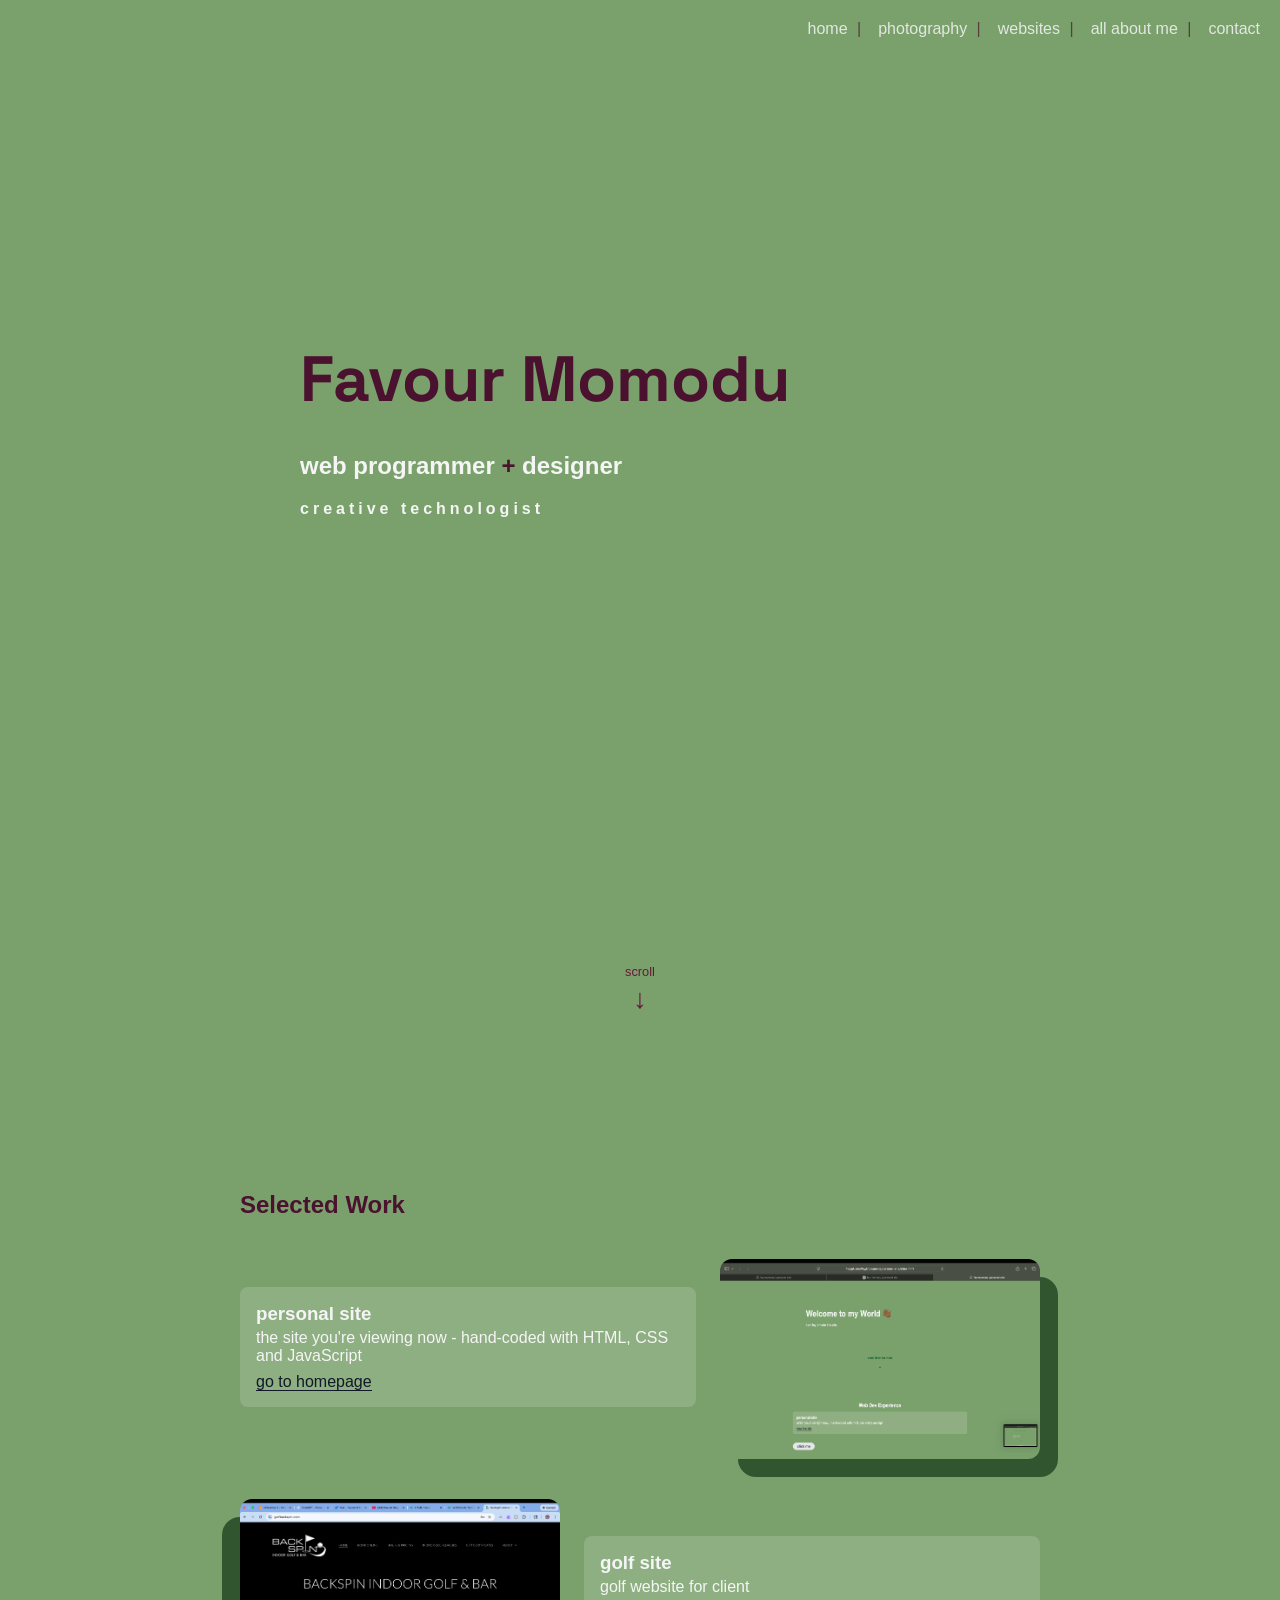
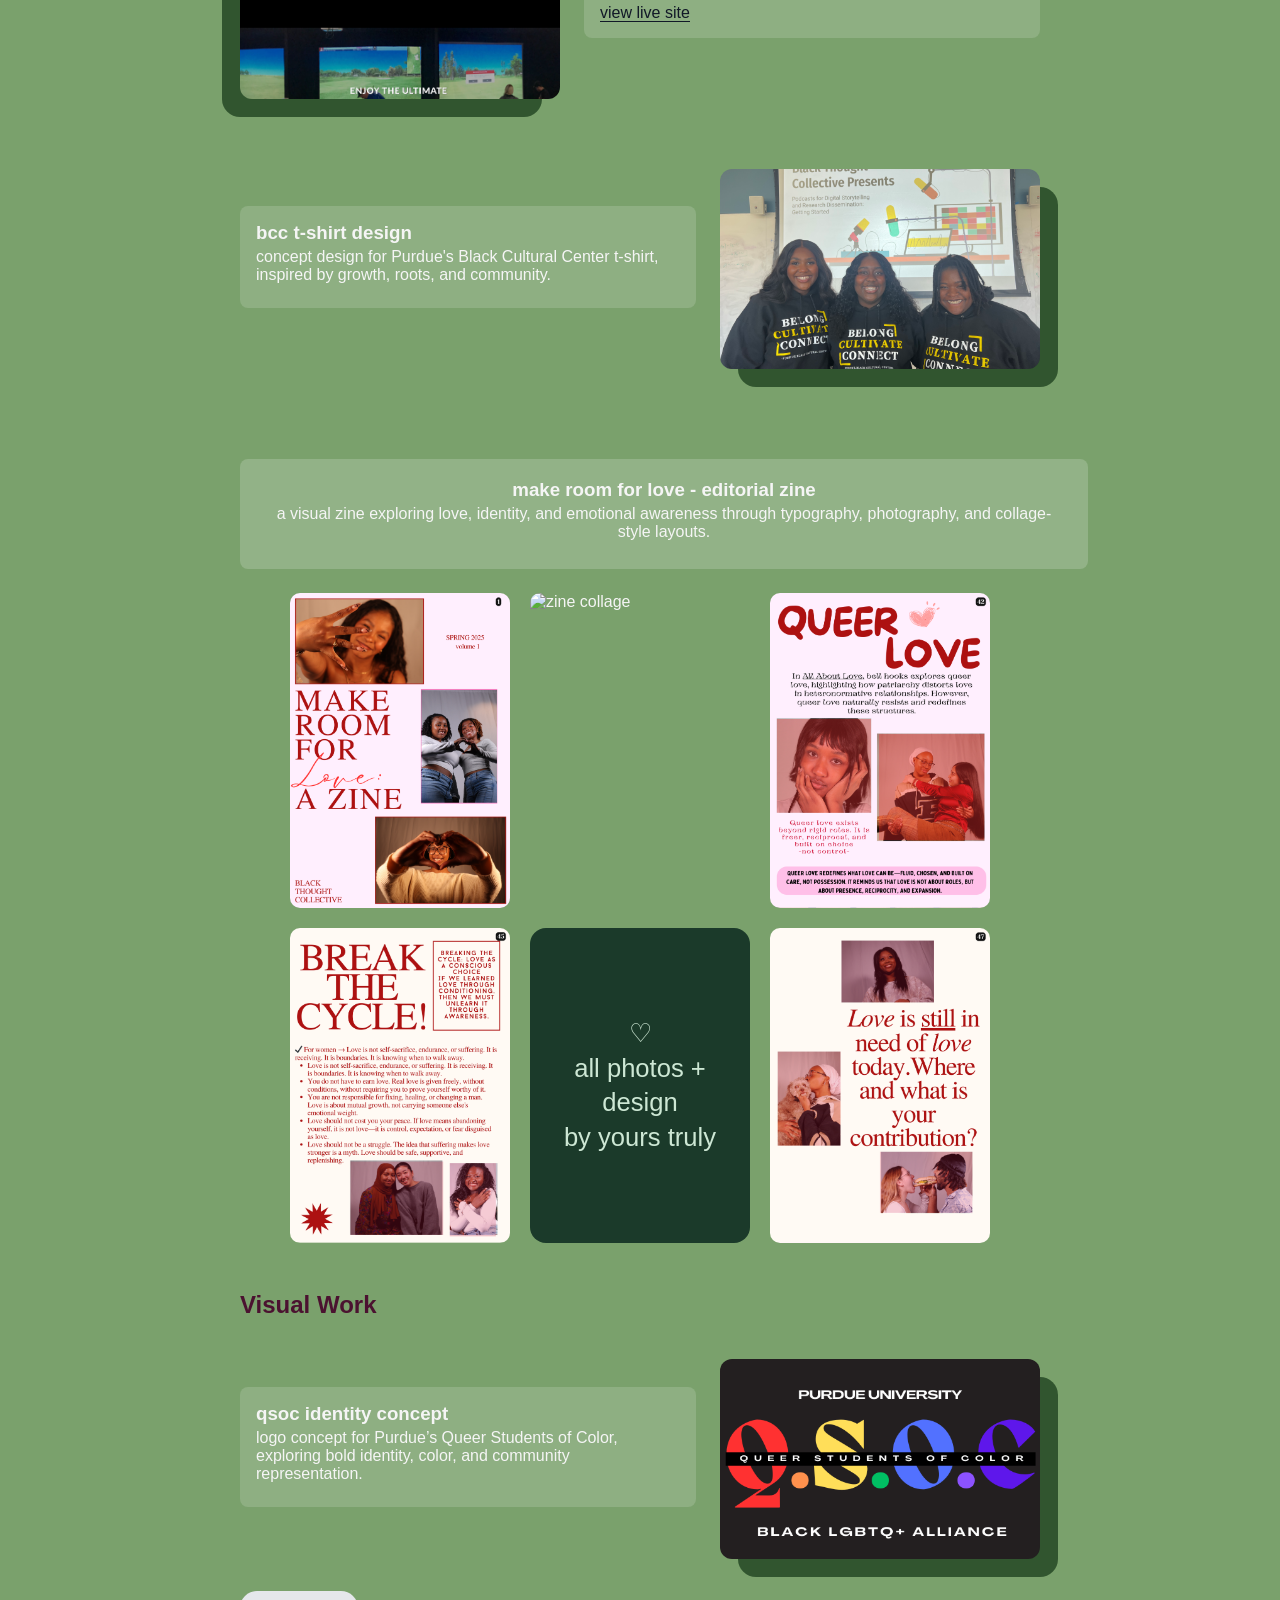
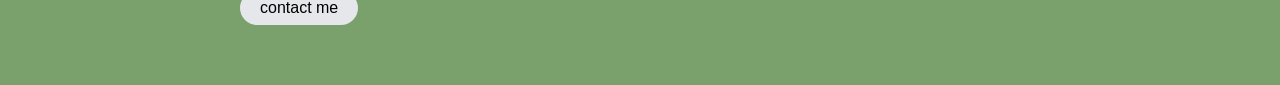
==== commit 742bedeb: "improve homepage project description" ====
--- a/index.html
+++ b/index.html
@@ -43,7 +43,7 @@
         <div class="project-row">
           <article class="project">
             <h3>personal site</h3>
-            <p>which youre on right now... hand-coded with html, css and javascript</p>
+            <p>the site you're viewing now - hand-coded with HTML, CSS and JavaScript</p>
             <a href="#" target="_blank" rel="noopener noreferrer">go to homepage</a>
           </article>
 
--- a/style.css
+++ b/style.css
@@ -25,6 +25,13 @@
   background: #7aa16c;
   padding: 20px 20px;
 }
+.banner {
+  position: sticky;
+  top: 0;
+  z-index: 1000;
+  background: inherit;
+  padding: 20px;
+}
 
 .banner nav {
   display: flex;
@@ -35,6 +42,7 @@
 .banner nav ul {
   list-style: none;
   display: flex;
+  gap: 12px;
   margin: 0;
   padding: 0;
 }
@@ -68,9 +76,9 @@
 
 .intro h1 {
   font-family: 'Space Grotesk', 'Inter', system-ui, sans-serif;
-  font-size: 4.3rem;
   color: #4b1230;
-  margin-bottom: 0;
+  font-size: 4rem;
+  margin-bottom: 2rem;
 }
 
 .intro h1,
@@ -119,9 +127,15 @@
 /* PROJECTS */
 
 .projects h2 {
-  padding-top: 4rem;
-  font-size: 1.5rem;
-  text-align: center;
+  font-family: 'Franklin Gothic Medium', 'Arial Narrow', Arial, sans-serif;
+
+    color: #4b1230;
+
+    margin-top: 3rem;
+
+    margin-bottom: 0.75rem;
+
+    font-size: 1.5rem;
 }
 
 .project {
@@ -252,7 +266,17 @@
   color: #cde7d4;
   padding: 24px;
   border-radius: 16px;
+
   text-align: center;
+
+  display: grid;
+  place-items: center;
+
+  
+  font-size: 1.6rem;
+  line-height: 1.35;
+
+
 }
 
 /* SHIRT */
@@ -349,7 +373,7 @@
 }
 
 .contact-fieldset {
-  border: 1px solid rgba(122, 161, 108, 0.35);
+  border: 1px solid rgba(18, 36, 12, 0.588);
   border-radius: 12px;
   padding: 12px;
 }
@@ -388,4 +412,94 @@
   margin-top: 10px;
   color: #7aa16c;
   min-height: 1.2em;
-}+}
+
+
+/* PHOTOGRAPHY PAGE */
+
+body.photography-page {
+  background: #2b1024;
+  color: whitesmoke;
+}
+
+.photography-page .banner {
+  background: #2b1024;
+}
+
+.photography-page .banner nav ul li a {
+  color: #7aa16c;
+}
+
+.photography-page .banner nav ul li:not(:last-child)::after {
+  color: whitesmoke;
+}
+
+.photography-page .banner nav ul li a:hover {
+  color: whitesmoke;
+}
+
+.photography-page .page {
+  max-width: 1200px;
+}
+
+.photography-page h1 {
+  font-family: 'Space Grotesk', 'Inter', system-ui, sans-serif;
+  color: #7aa16c;
+  font-size: 4rem;
+  text-align: center;
+  margin-bottom: 0.5rem;
+}
+
+.photography-page p {
+  color: #4b1230;
+  text-align: center;
+  font-size: 1.1rem;
+}
+
+.photo-wrapper {
+  margin-top: 60px;
+  display: grid;
+  grid-template-columns: repeat(2, 1fr);
+  gap: 28px;
+}
+
+.portfolio-photo {
+  width: 100%;
+  height: 520px;
+  object-fit: cover;
+  object-position: center;
+  border-radius: 28px;
+  box-shadow: 18px 18px 0 #4b1230;
+}
+
+
+
+@media (max-width: 768px) {
+  .photo-wrapper {
+    grid-template-columns: 1fr;
+  }
+
+  .portfolio-photo {
+    height: 420px;
+  }
+
+  .photography-page h1 {
+    font-size: 3rem;
+  }
+}
+.photography-page .coming-soon > p {
+  opacity: 1;
+  font-size: 1.1rem;
+  letter-spacing: 0.04em;
+
+  text-shadow:
+    0 0 12px rgba(155, 191, 135, 0.35),
+    1px 1px 0 #4b1230;
+}
+.photography-page .banner {
+  background: #2b1024;
+}
+
+.contact-page .banner {
+  background: #4b1230;
+}
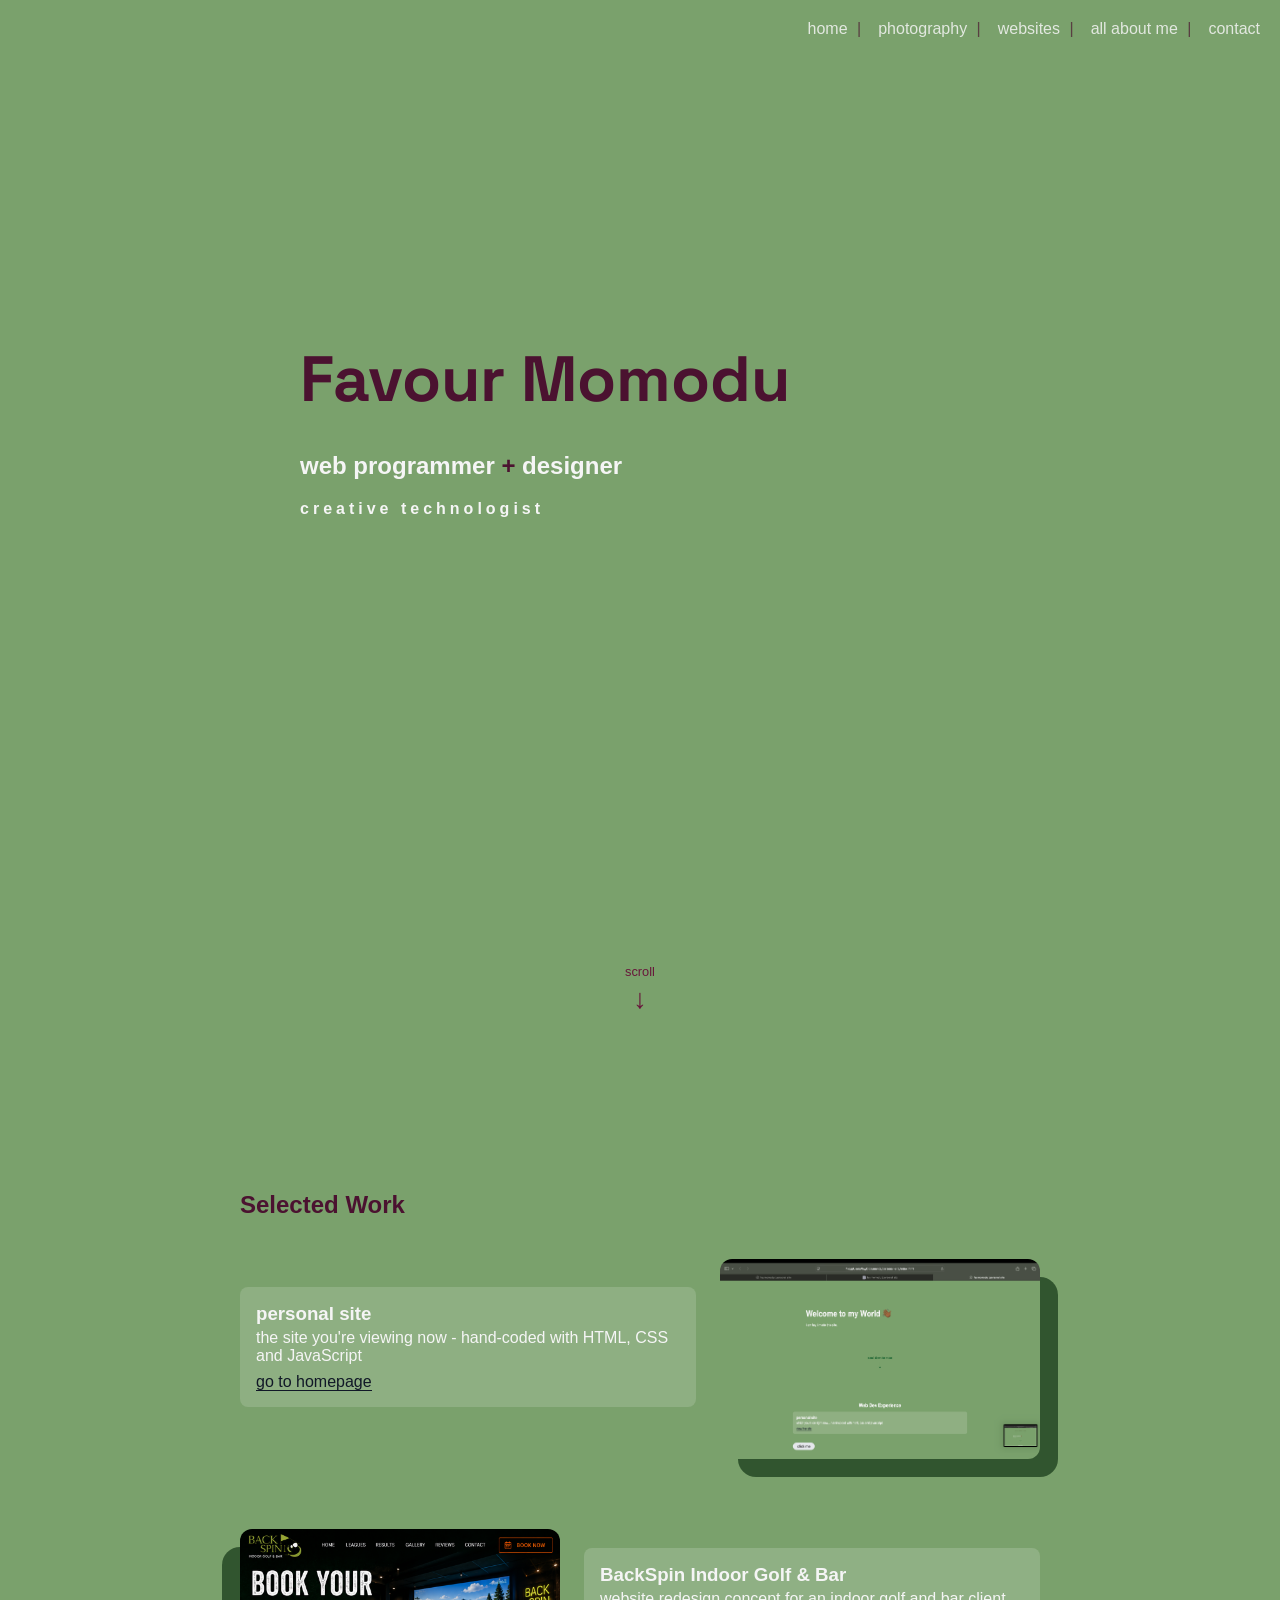
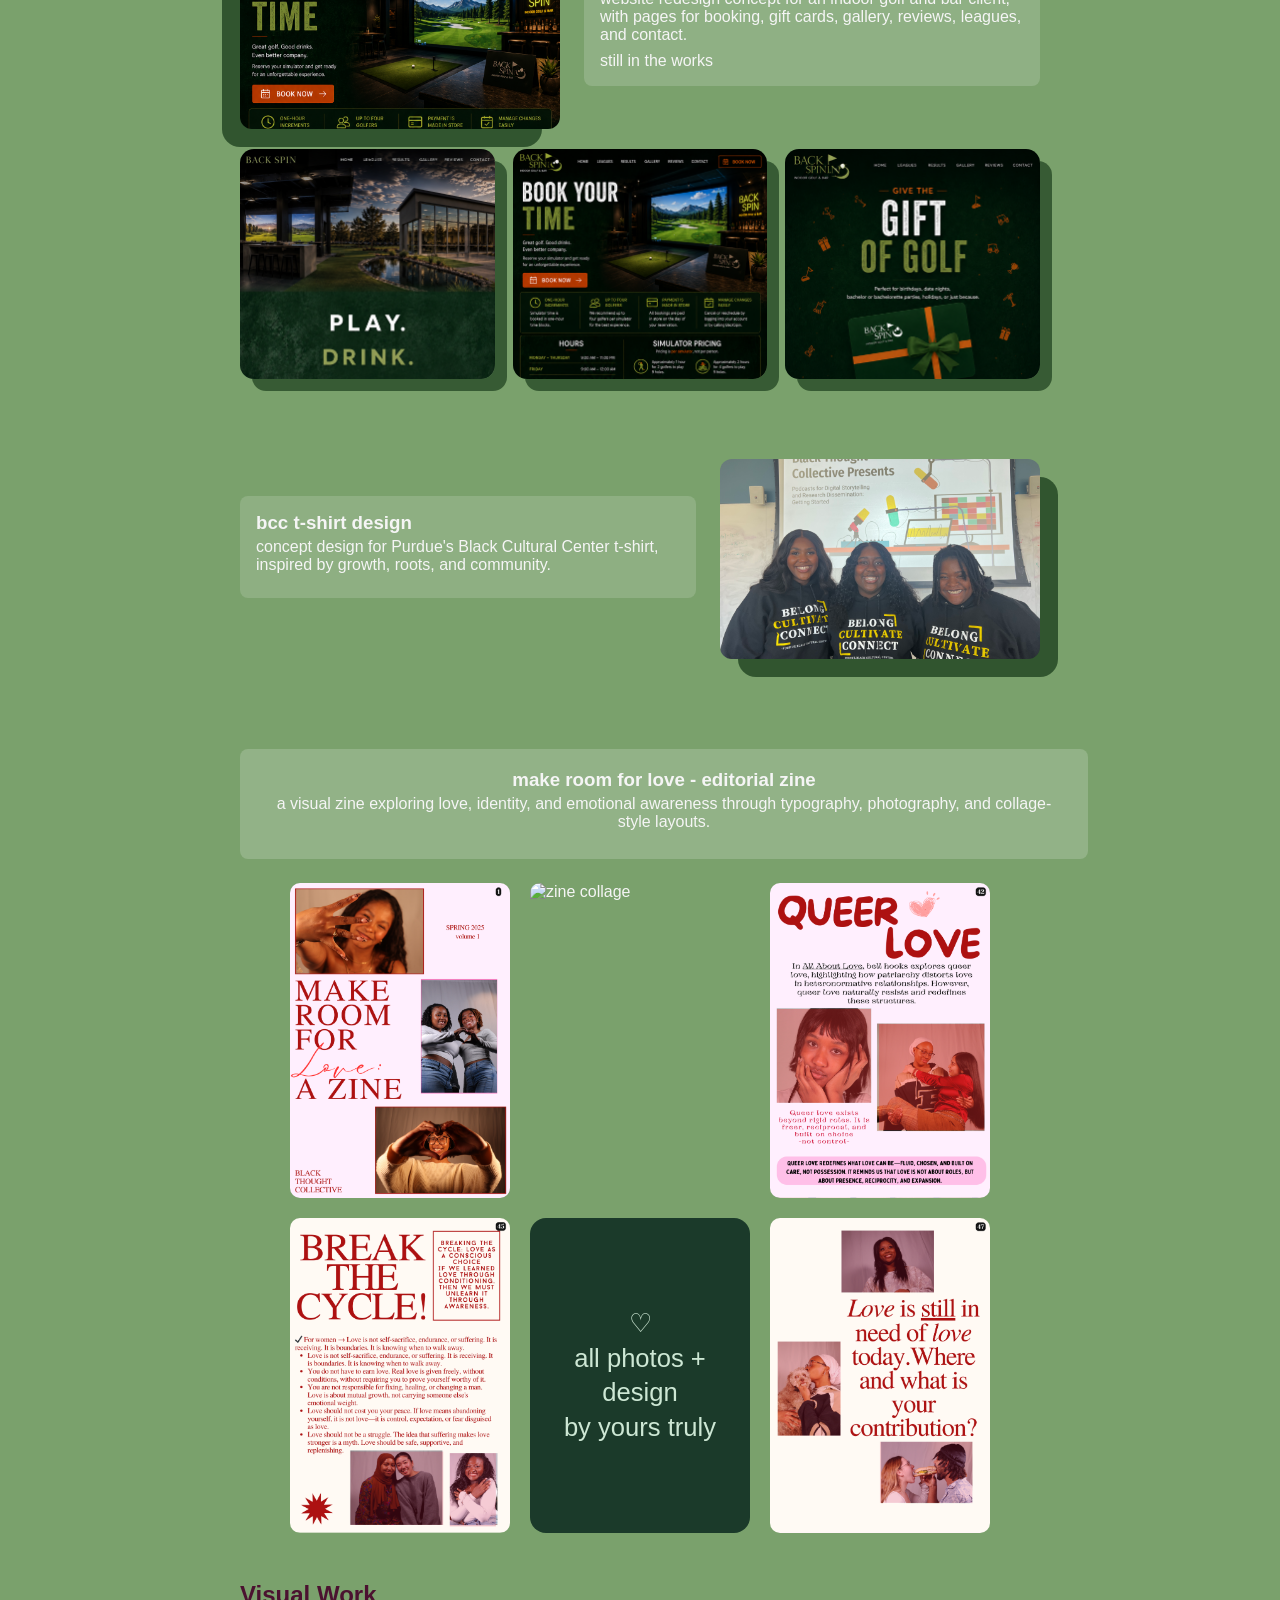
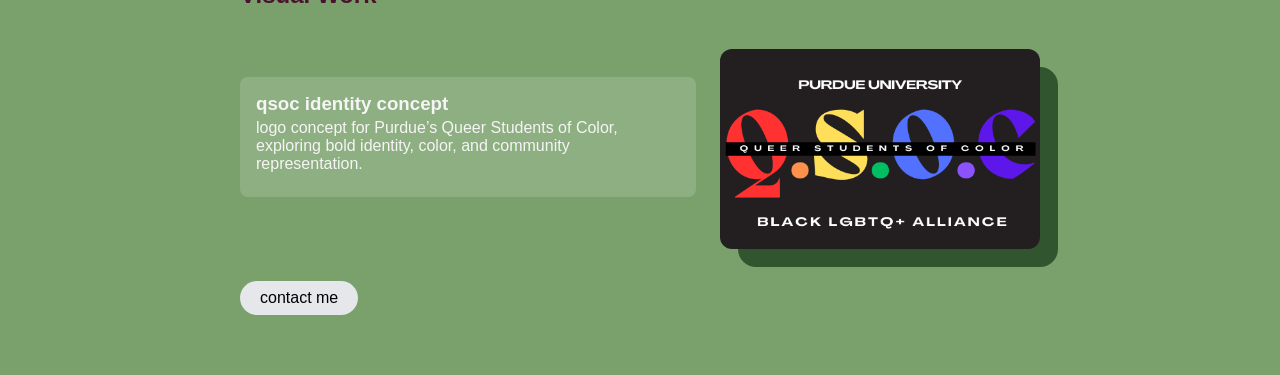
==== commit f698b669: "update BackSpin portfolio previews" ====
--- a/index.html
+++ b/index.html
@@ -53,20 +53,28 @@
           </div>
         </div>
 
-        <div class="project-row reverse">
-          <article class="project">
-            <h3>golf site</h3>
-            <p>golf website for client</p>
-            <a href="https://www.golfbackspin.com/" target="_blank" rel="noopener noreferrer">
-              view live site
-            </a>
-          </article>
+        <div class="project-row reverse backspin-row">
+  <article class="project backspin-card">
+    <h3>BackSpin Indoor Golf & Bar</h3>
+    <p>
+      website redesign concept for an indoor golf and bar client, with pages for
+      booking, gift cards, gallery, reviews, leagues, and contact.
+    </p>
+    <span class="coming-soon-link">still in the works</span>
+    
+  </article>
 
-          <div class="project-image">
-            <div class="preview-bg"></div>
-            <img src="g-image.png" alt="golf website preview" />
-          </div>
-        </div>
+  <div class="project-image backspin-preview">
+    <div class="preview-bg"></div>
+    <img src="images/2Template.png" alt="BackSpin Indoor Golf & Bar website preview" />
+  </div>
+</div>
+
+<div class="backspin-gallery">
+  <img src="images/backspinHero3.png" alt="BackSpin homepage concept">
+  <img src="images/2Template.png" alt="BackSpin booking page concept">
+  <img src="images/5Template.png" alt="BackSpin gift card page concept">
+</div>
 
         <div class="project-row shirt-row">
   <article class="project">
--- a/style.css
+++ b/style.css
@@ -503,3 +503,32 @@
 .contact-page .banner {
   background: #4b1230;
 }
+
+.backspin-row {
+  margin-top: 70px;
+}
+
+.backspin-card {
+  background: rgba(255, 255, 255, 0.16);
+}
+
+.backspin-preview img {
+  object-position: top;
+}
+
+.backspin-gallery {
+  display: grid;
+  grid-template-columns: repeat(3, 1fr);
+  gap: 18px;
+  max-width: 800px;
+  margin: 20px auto 80px;
+}
+
+.backspin-gallery img {
+  width: 100%;
+  height: 230px;
+  object-fit: cover;
+  object-position: top;
+  border-radius: 14px;
+  box-shadow: 12px 12px 0 rgba(0, 35, 7, 0.55);
+}
